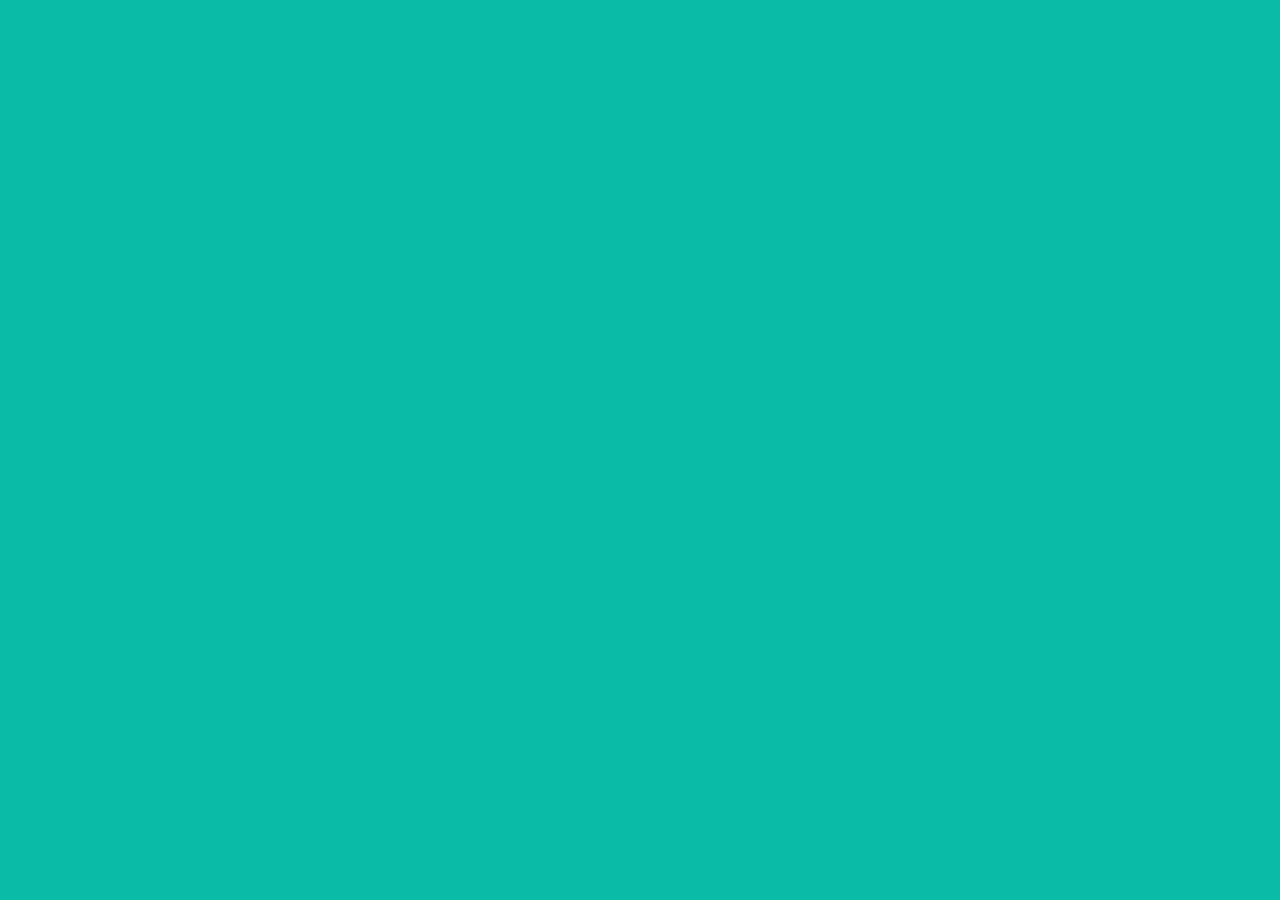
==== games.html @ e1ec4a6f "Simple clearout and beginning Homepage design" ====
<!DOCTYPE html>

<html>

<head>
    <link rel="Stylesheet" href="StyleSheet.css">
    <title>Games | Jack The Robot</title>
    <link rel="icon" type="image/x-icon" href="/personalImages/Favicon.png">
</head>

<body>
    
</body>

</html>
---- StyleSheet.css ----
﻿:root{
    --teal: rgb(10, 187, 167);
    --deepTeal: rgb(0, 42, 51);
    --lightTeal: rgb(209, 255, 207);
    --lowOpacityTeal: rgba(67, 238, 185, 0.5);
}

body{
    background-color: var(--teal);
}

#logo{
    display:block;
    width: 40%;
    margin-left: 30%;
}

nav{
    display: flex;
    justify-content: center;
    align-content: center;
}

.button{
    font-family: 'IBM Plex Sans', serif;
    text-decoration: none;
    color: var(--deepTeal);
    text-align: center;
    font-size: 2em;
    border: 10px solid var(--deepteal);
    border-radius: 5px;
    background-color: var(--lightTeal);
    padding-top: 20px;
    padding-bottom: 20px;
    padding-left: 50px;
    padding-right: 50px;
    margin: 30px;
}
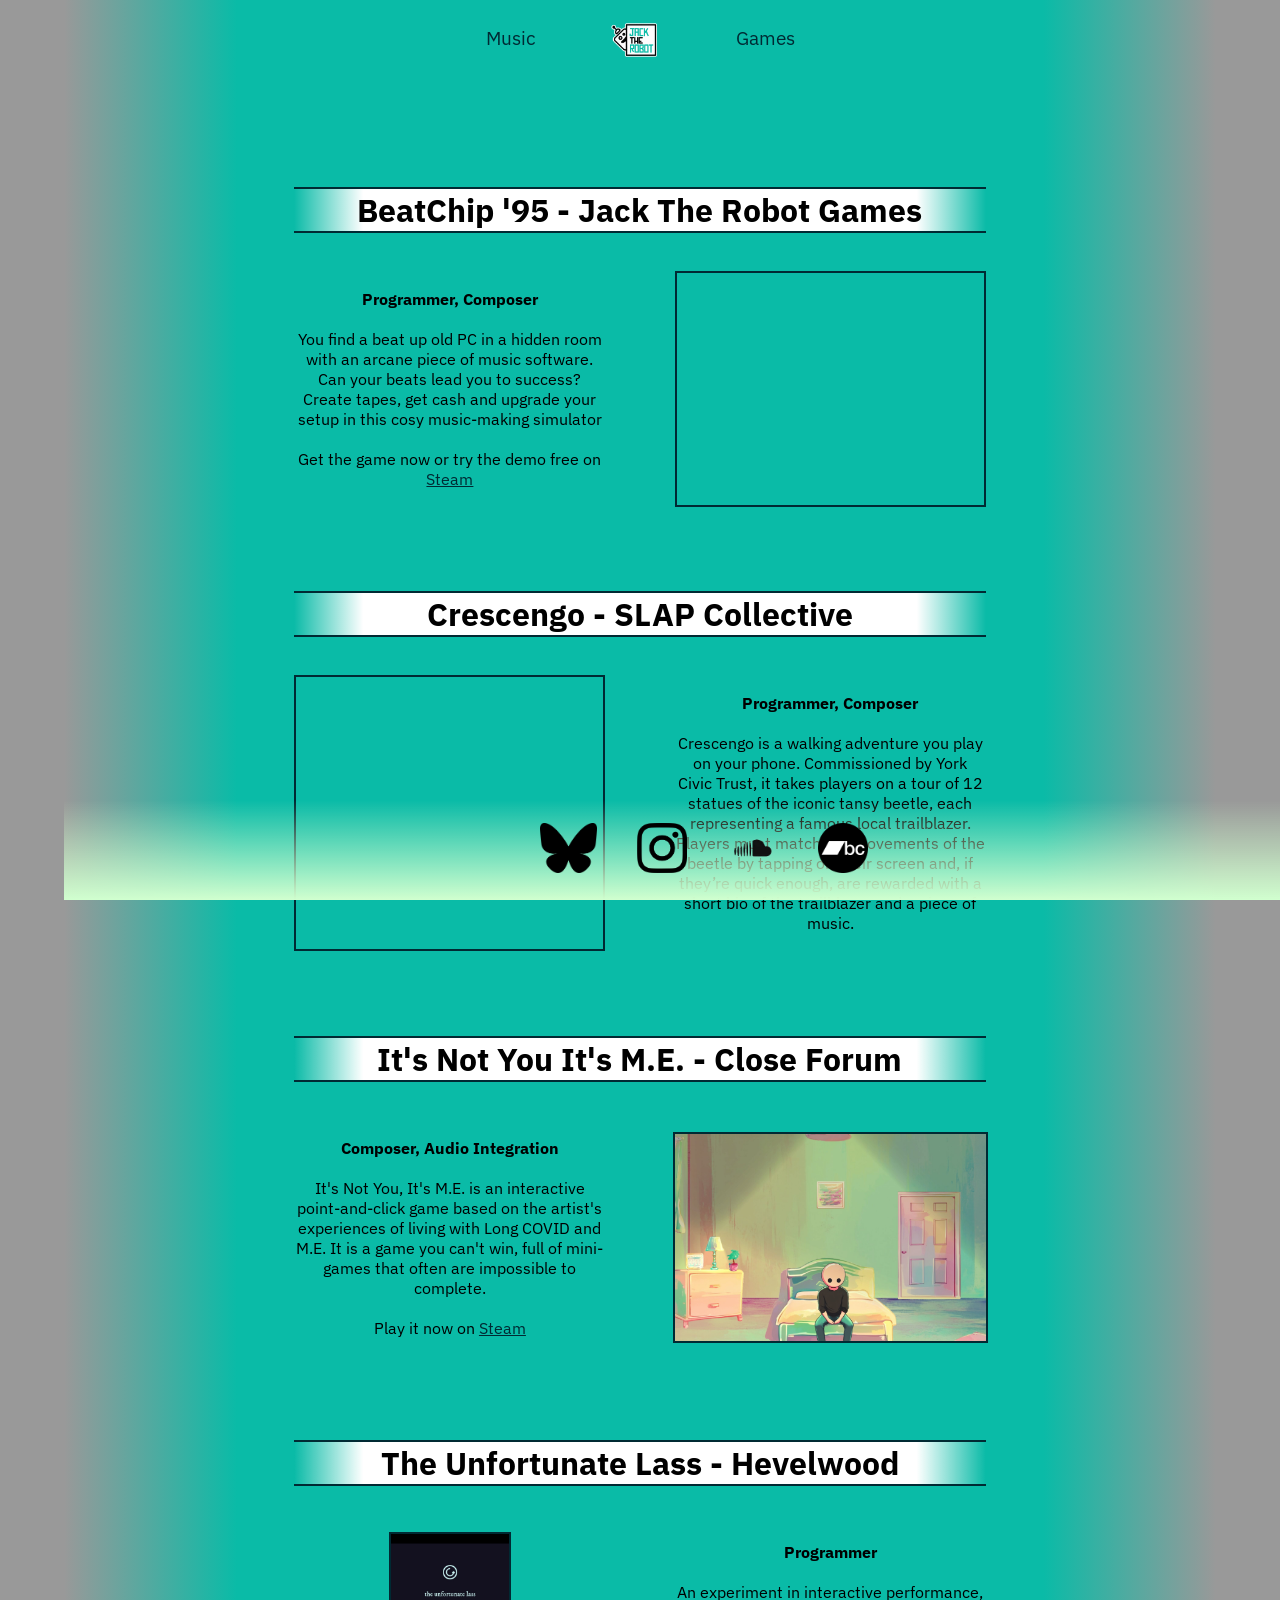
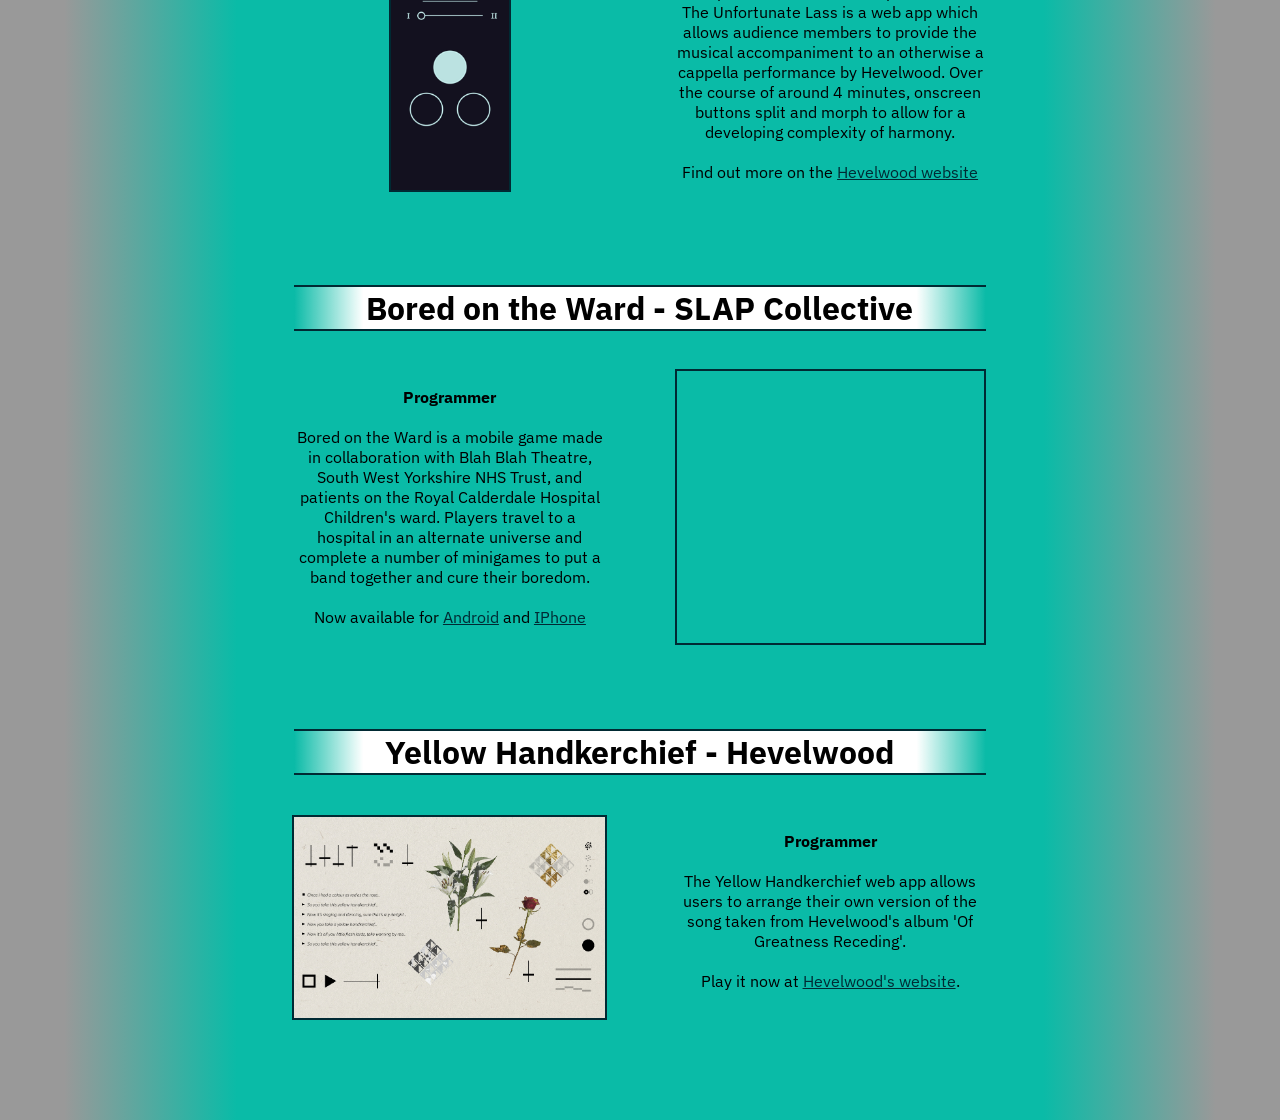
==== commit 54852fdb: "Games and Music pages complete" ====
--- a/games.html
+++ b/games.html
@@ -3,13 +3,122 @@
 <html>
 
 <head>
-    <link rel="Stylesheet" href="StyleSheet.css">
+    <link rel="Stylesheet" href="css/Main.css">
+    <link rel="Stylesheet" href="css/ProjectCard.css">
     <title>Games | Jack The Robot</title>
     <link rel="icon" type="image/x-icon" href="/personalImages/Favicon.png">
+    <link href="https://fonts.googleapis.com/css?family=IBM+Plex+Sans&display=swap" rel="stylesheet">
 </head>
 
 <body>
     
+    <div id="header"></div>
+
+    <div id="content">
+
+        <div class="Spacer"></div>
+
+        <!--BEATCHIP-->
+
+        <div class="ProjectCardLeft">
+            <h2>BeatChip '95 - Jack The Robot Games</h2>
+            <p>
+                <b>Programmer, Composer</b>
+                <br><br>
+                You find a beat up old PC in a hidden room with an arcane piece of music software. Can your beats lead you to success? Create tapes, get cash and upgrade your setup in this cosy music-making simulator
+                <br><br>
+                Get the game now or try the demo free on <a href="https://store.steampowered.com/app/4250100/BeatChip_95/" target="_blank" rel="external">Steam</a>
+            </p>
+            <div class = imageRight>
+                <iframe src="https://www.youtube.com/embed/G-TGi5-ohvU?si=62G3EGTFkpOFBlIH"></iframe>
+            </div>
+        </div>
+
+        <!--CRESCENGO-->
+        <div class="ProjectCardRight">
+            <h2>Crescengo - SLAP Collective</h2>
+            <div class = image>
+                <iframe src="https://www.youtube.com/embed/qSWQ0ElnzQ0?si=OCjk3XyEF9mV4mId"></iframe>
+            </div>
+            <p>
+                <b>Programmer, Composer</b>
+                <br><br>
+                Crescengo is a walking adventure you play on your phone. Commissioned by York Civic Trust, it takes players on a tour of 12 statues of the iconic tansy beetle, each representing a famous local trailblazer. Players must match the movements of the beetle by tapping on their screen and, if they’re quick enough, are rewarded with a short bio of the trailblazer and a piece of music.
+            </p>
+        </div>
+
+        <!--IT'S NOT YOU-->
+
+        <div class="ProjectCardLeft">
+            <h2>It's Not You It's M.E. - Close Forum</h2>
+            <p>
+                <b>Composer, Audio Integration</b>
+                <br><br>
+                It's Not You, It's M.E. is an interactive point-and-click game based on the artist's experiences of living with Long COVID and M.E. It is a game you can't win, full of mini-games that often are impossible to complete.
+                <br><br>
+                Play it now on <a href="https://store.steampowered.com/app/4109440/Its_Not_You_Its_ME/" target="_blank" rel="external">Steam</a>
+            </p>
+            <div class = imageRight>
+            <img src="projectImages/It's Not You.jpg" alt="It's Not You It's M.E. promo image" />
+            </div>
+        </div>
+
+        <!--THE UNFORTUNATE LASS-->
+
+        <div class="ProjectCardRight">
+            <h2>The Unfortunate Lass - Hevelwood</h2>
+            <div class = image>
+            <img src="projectImages/UnfortunateLass.jpg" alt="Unfortunate Lass Screenshot" />
+            </div>
+            <p>
+                <b>Programmer</b>
+                <br><br>
+                An experiment in interactive performance, The Unfortunate Lass is a web app which allows audience members to provide the musical accompaniment to an otherwise a cappella performance by Hevelwood. Over the course of around 4 minutes, onscreen buttons split and morph to allow for a developing complexity of harmony.
+                <br><br>
+                Find out more on the <a href="https://www.hevelwood.com/" target="_blank" rel="external">Hevelwood website</a>
+            </p>
+        </div>
+
+        <!--BORED ON THE WARD-->
+
+        <div class="ProjectCardLeft">
+            <h2>Bored on the Ward - SLAP Collective</h2>
+            <p>
+                <b>Programmer</b>
+                <br><br>
+                Bored on the Ward is a mobile game made in collaboration with Blah Blah Theatre, South West Yorkshire NHS Trust, and patients on the Royal Calderdale Hospital Children's ward. Players travel to a hospital in an alternate universe and complete a number of minigames to put a band together and cure their boredom.
+                <br><br>
+                Now available for <a href="https://play.google.com/store/apps/details?id=com.SLAPCollective.BoredontheWard&hl=en" target="_blank" rel="external">Android</a> and <a href="https://apps.apple.com/gb/app/bored-on-the-ward/id6755676485" target="_blank" rel="external">IPhone</a>
+            </p>
+            <div class = imageRight>
+            <iframe src="https://www.youtube.com/embed/I3x4KXWPwZw?si=oVd1nVtRYz0YwXmG"></iframe>
+            </div>
+        </div>
+
+        <!--YELLOW HANDKERCHIEF-->
+
+        <div class="ProjectCardRight">
+            <h2>Yellow Handkerchief - Hevelwood</h2>
+            <div class = image>
+            <img src="projectImages/Yellow Handkerchief.png" alt="Yellow Handkerchief Screenshot" />
+            </div>
+            <p>
+                <b>Programmer</b>
+                <br><br>
+                The Yellow Handkerchief web app allows users to arrange their own version of the song taken from Hevelwood's album 'Of Greatness Receding'.
+                <br><br>
+                Play it now at <a href="https://hevelwood.com/yellow-handkerchief" target="_blank" rel="external">Hevelwood's website</a>.
+            </p>
+        </div>
+
+        <div class="Spacer"></div>
+
+        <div id="footer"></div>
+    </div>
+
+    
+    <script src="Scripts/Main.js"></script>
+
 </body>
 
 </html>
--- a/css/Main.css
+++ b/css/Main.css
@@ -0,0 +1,39 @@
+﻿:root{
+    --teal: rgb(10, 187, 167);
+    --deepTeal: rgb(0, 42, 51);
+    --lightTeal: rgb(209, 255, 207);
+    --lowOpacityTeal: rgba(67, 238, 185, 0.5);
+    --zeroOpacityTeal: rgba(67, 238, 185, 0);
+}
+
+@keyframes backgroundAnimation{
+    0% {background-image: url(../woodsImages/stream1.jpg);}
+    33% {background-image: url(../woodsImages/stream2.jpg);}
+    66% {background-image: url(../woodsImages/stream3.jpg);}
+    100% {background-image: url(../woodsImages/stream1.jpg);}
+}
+
+body{
+    animation-name: backgroundAnimation;
+    animation-duration: 4s;
+    animation-iteration-count: infinite;
+    background-size:cover;
+    background-repeat:no-repeat;
+    background-color: rgba(128,128,128,0.8);
+    background-blend-mode: color;
+    margin:0;
+}
+
+#content{
+    width: 90%;
+    min-height: 100vh;
+    margin-left:auto;
+    margin-right:auto;
+    background: linear-gradient(
+        to right,
+        transparent 0%,
+        var(--teal) 15%,
+        var(--teal) 85%,
+        transparent 100%
+    );
+}
--- a/css/ProjectCard.css
+++ b/css/ProjectCard.css
@@ -0,0 +1,68 @@
+.Spacer{
+    height:100px;
+}
+
+.ProjectCardLeft,
+.ProjectCardRight{
+    display: grid;
+    width:60%;
+    margin-left:auto;
+    margin-right:auto;
+    margin-top:60px;
+    grid-template-columns: 45% 10% 45%;
+    font-family: 'IBM Plex Sans', serif;
+    text-align: center;
+}
+
+.ProjectCardLeft img,
+.ProjectCardRight img{
+    display: block;
+    height: auto;
+    max-width: 100%;
+    max-height: 256px;
+    border: 2px solid var(--deepTeal);
+}
+
+.ProjectCardLeft iframe,
+.ProjectCardRight iframe{
+    width: 100%;
+    height: 100%;
+    min-height: 200px;
+    border: 2px solid var(--deepTeal);
+}
+
+.ProjectCardLeft h2,
+.ProjectCardRight h2{
+    width: 100%;
+    grid-column: span 3;
+    font-size: 2em;
+    border-top: 2px solid var(--deepTeal);
+    border-bottom: 2px solid var(--deepTeal);
+    margin-bottom: 40px;
+    background-image: linear-gradient(
+        to right,
+        transparent 0%,
+        rgba(255, 255, 255, 1) 10%,
+        rgba(255, 255, 255, 1) 90%,
+        transparent 100%
+    );
+}
+
+.ProjectCardRight p{
+    grid-column-start: 3;
+}
+
+a{
+    color: var(--deepTeal);
+}
+
+.image,
+.imageRight{
+    display: flex;
+    justify-content: center;
+    align-items: center;
+}
+
+.imageRight{
+    grid-column-start: 3;
+}
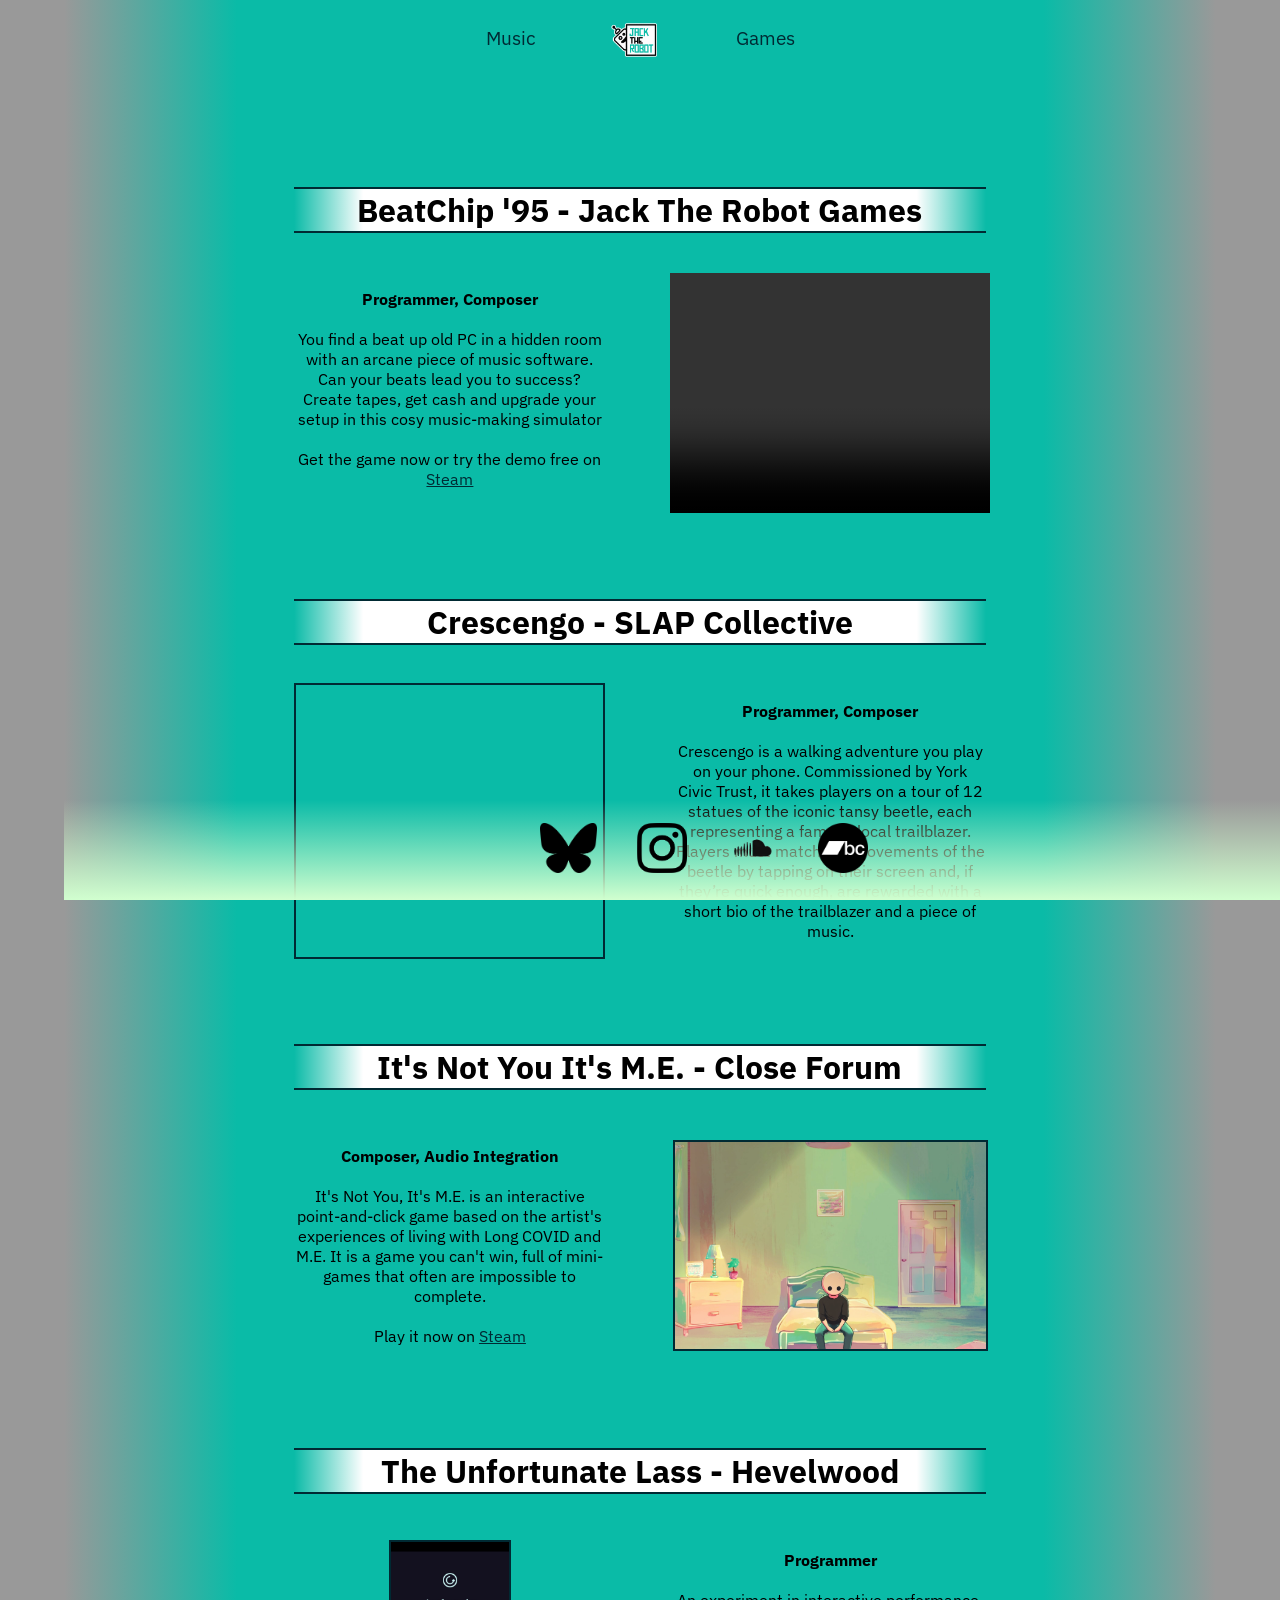
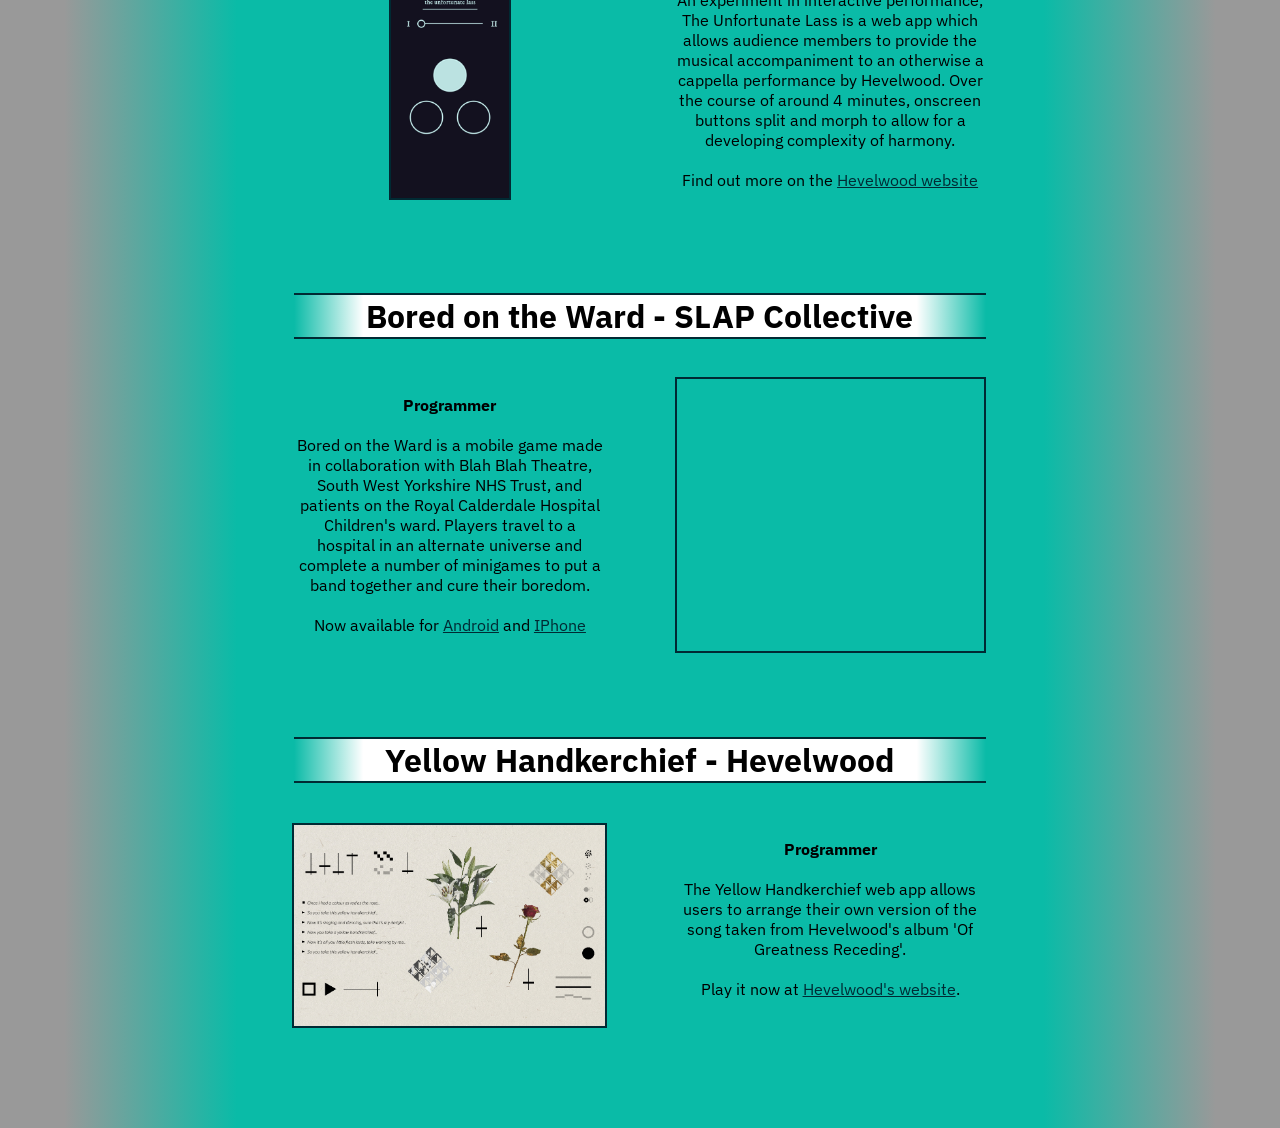
==== commit 103ecf73: "Mobile view complete" ====
--- a/games.html
+++ b/games.html
@@ -22,6 +22,11 @@
 
         <div class="ProjectCardLeft">
             <h2>BeatChip '95 - Jack The Robot Games</h2>
+            <div class = mobileImage>
+                <video width="320" height="240" controls>
+                    <source src="Videos/BeatChip95-Trailer-V4.mp4" type="video/mp4">
+                </video>
+            </div>
             <p>
                 <b>Programmer, Composer</b>
                 <br><br>
@@ -30,7 +35,9 @@
                 Get the game now or try the demo free on <a href="https://store.steampowered.com/app/4250100/BeatChip_95/" target="_blank" rel="external">Steam</a>
             </p>
             <div class = imageRight>
-                <iframe src="https://www.youtube.com/embed/G-TGi5-ohvU?si=62G3EGTFkpOFBlIH"></iframe>
+                <video width="320" height="240" controls>
+                    <source src="Videos/BeatChip95-Trailer-V4.mp4" type="video/mp4">
+                </video>
             </div>
         </div>
 
@@ -51,6 +58,9 @@
 
         <div class="ProjectCardLeft">
             <h2>It's Not You It's M.E. - Close Forum</h2>
+            <div class = mobileImage>
+            <img src="projectImages/It's Not You.jpg" alt="It's Not You It's M.E. promo image" />
+            </div>
             <p>
                 <b>Composer, Audio Integration</b>
                 <br><br>
@@ -83,6 +93,9 @@
 
         <div class="ProjectCardLeft">
             <h2>Bored on the Ward - SLAP Collective</h2>
+            <div class = mobileImage>
+            <iframe src="https://www.youtube.com/embed/I3x4KXWPwZw?si=oVd1nVtRYz0YwXmG"></iframe>
+            </div>
             <p>
                 <b>Programmer</b>
                 <br><br>
--- a/css/ProjectCard.css
+++ b/css/ProjectCard.css
@@ -56,6 +56,11 @@
     color: var(--deepTeal);
 }
 
+.mobileImage{
+    display: none;
+    
+}
+
 .image,
 .imageRight{
     display: flex;
@@ -65,4 +70,30 @@
 
 .imageRight{
     grid-column-start: 3;
+}
+
+@media(max-width:800px){
+    .imageRight{
+        display: none;
+    }
+
+    .ProjectCardRight p{
+        grid-column-start: 1;
+    }
+
+    .ProjectCardLeft p{
+        grid-column-start: 1;
+    }
+
+    .ProjectCardLeft,
+    .ProjectCardRight{
+        grid-template-columns: 100%;
+    }
+
+    .mobileImage{
+        display: flex;
+        justify-content: center;
+        align-items: center;
+        grid-column-start: 1;
+    }
 }
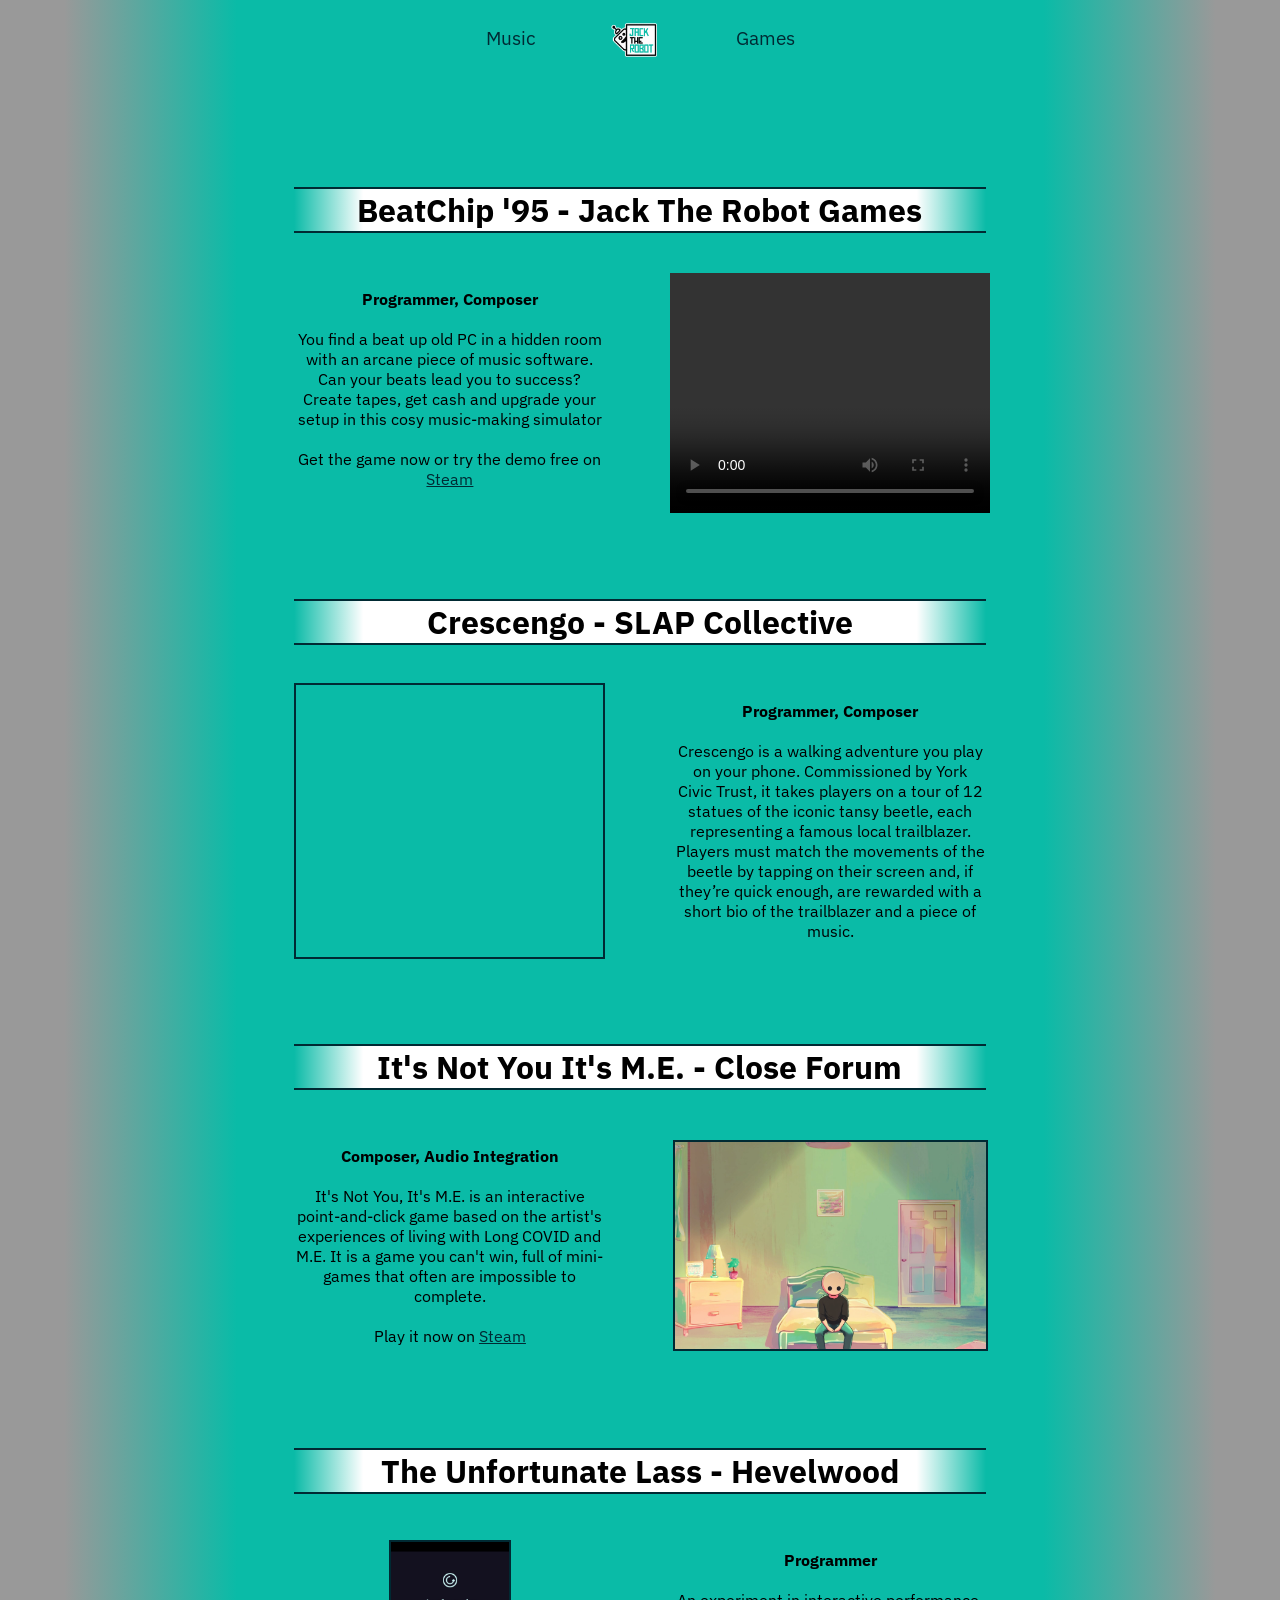
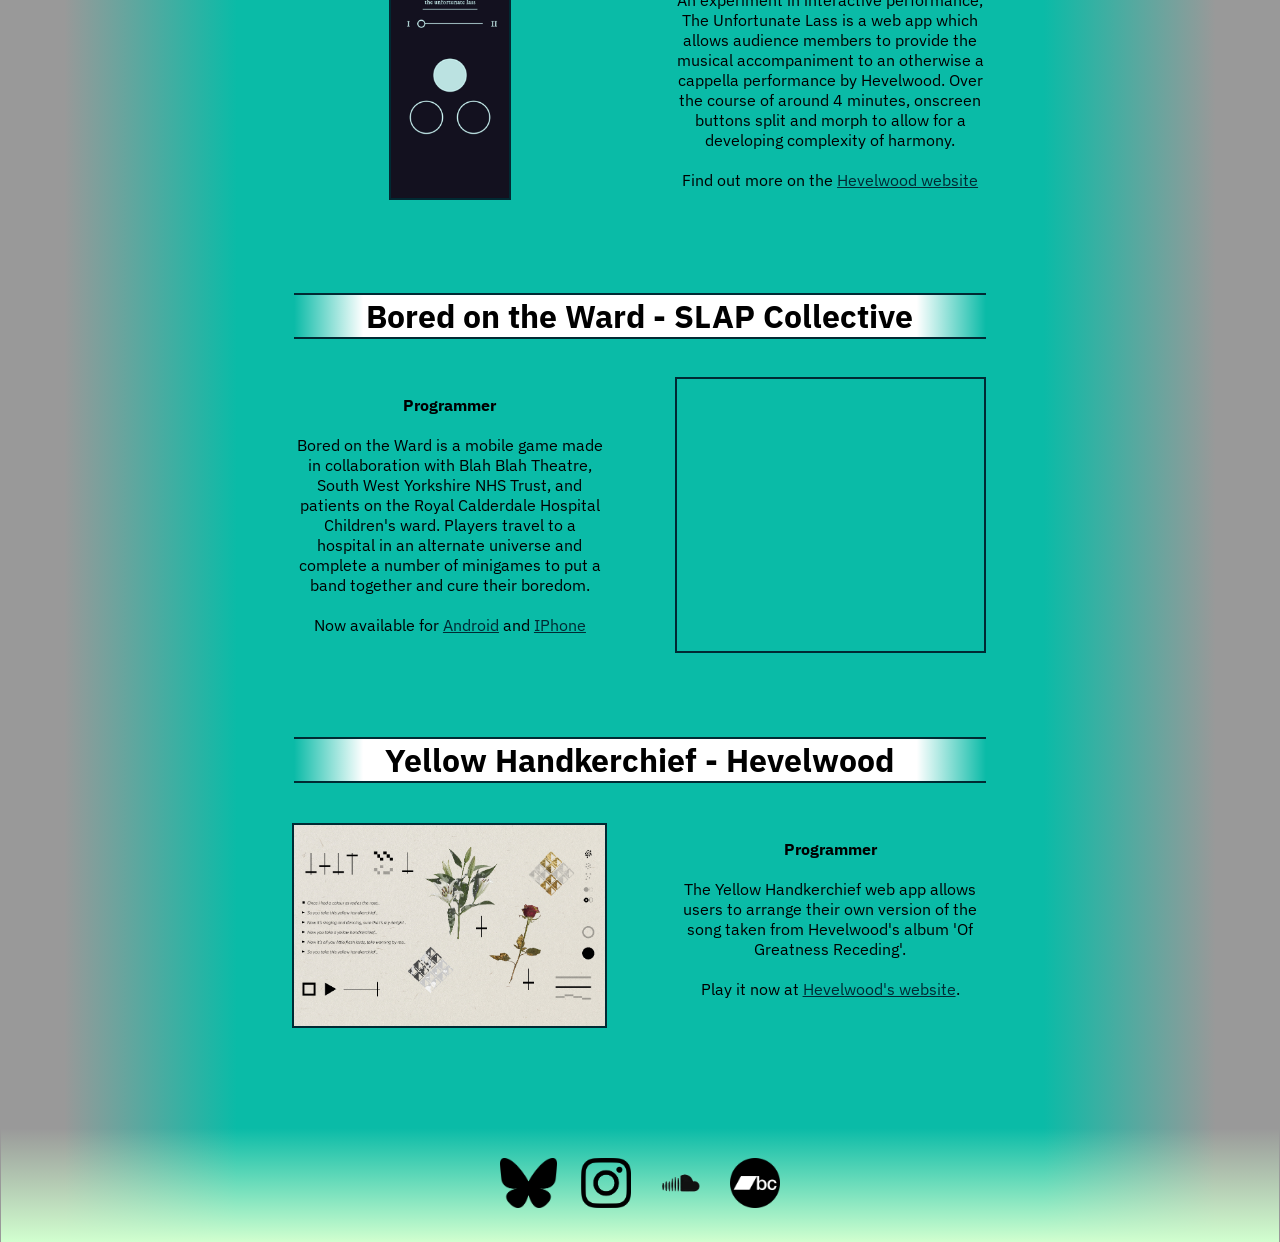
==== commit 55d62836: "Attempt fix mobile view" ====
--- a/games.html
+++ b/games.html
@@ -3,6 +3,7 @@
 <html>
 
 <head>
+    <meta name="viewport" content="width=device-width, initial-scale=1.0">
     <link rel="Stylesheet" href="css/Main.css">
     <link rel="Stylesheet" href="css/ProjectCard.css">
     <title>Games | Jack The Robot</title>
@@ -134,4 +135,4 @@
 
 </body>
 
-</html>+</html>
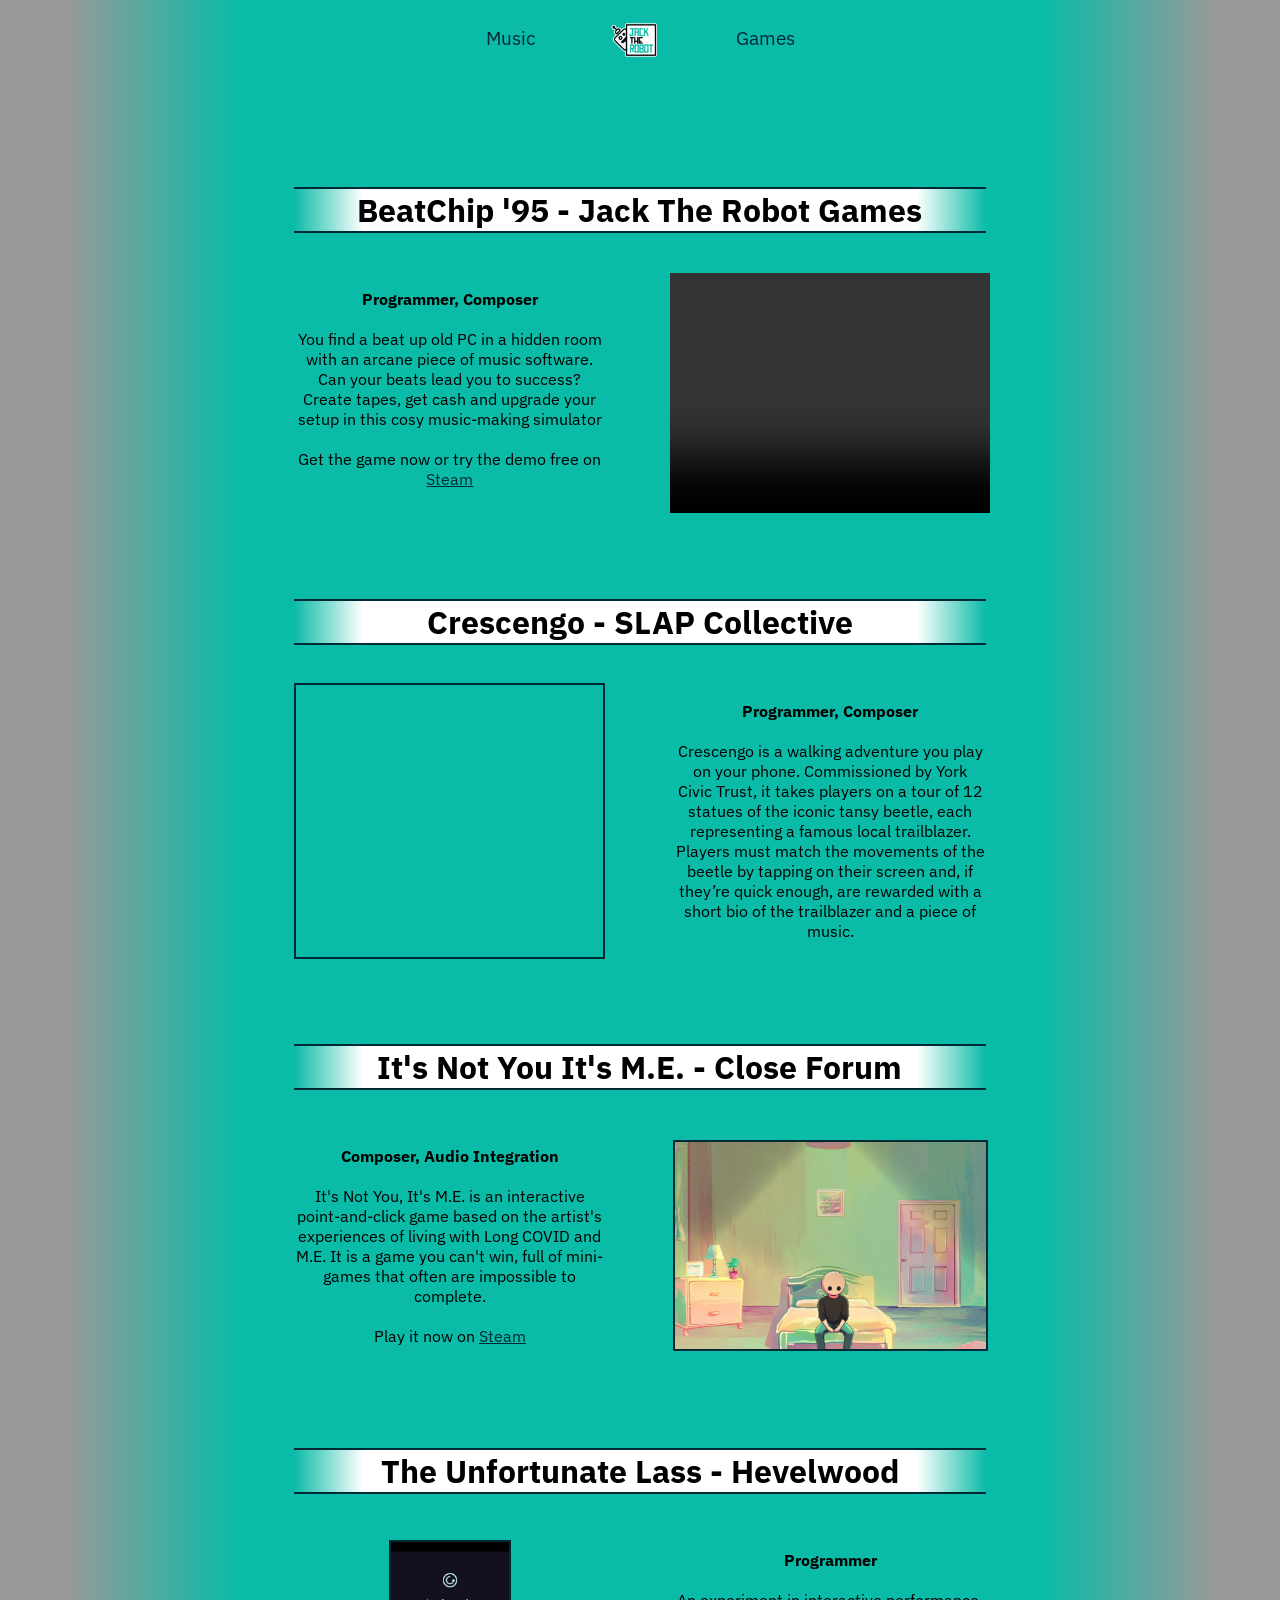
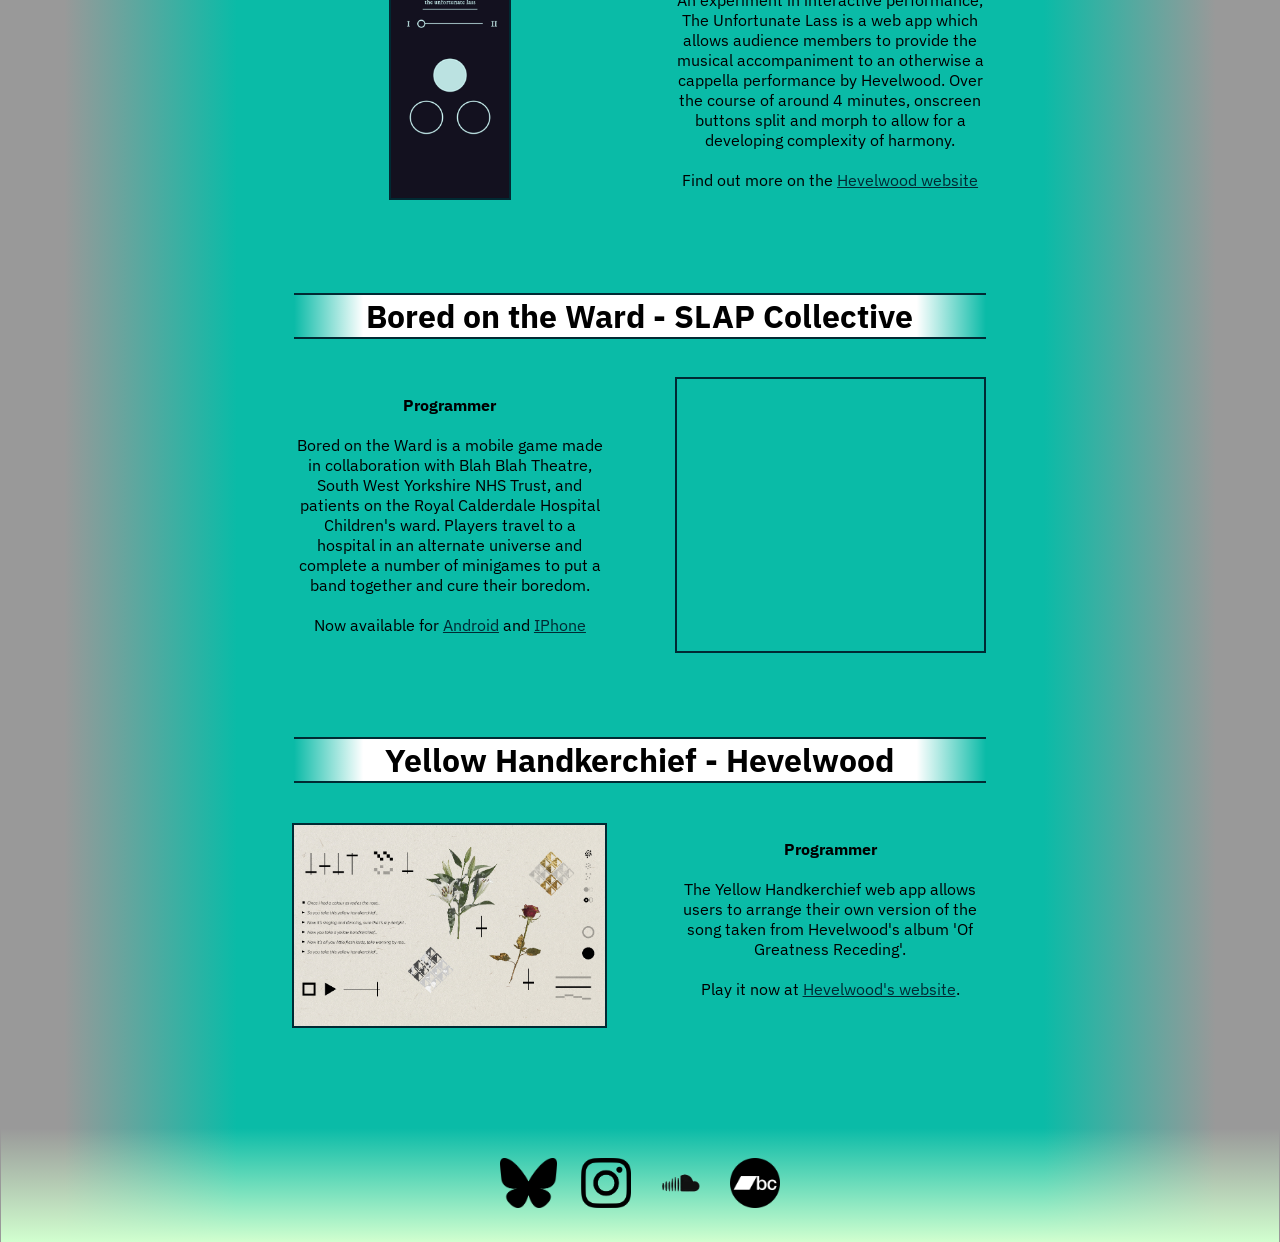
==== commit 55d50c07: "Attempt to fix BeatChip trailer" ====
--- a/games.html
+++ b/games.html
@@ -25,7 +25,7 @@
             <h2>BeatChip '95 - Jack The Robot Games</h2>
             <div class = mobileImage>
                 <video width="320" height="240" controls>
-                    <source src="Videos/BeatChip95-Trailer-V4.mp4" type="video/mp4">
+                    <source src="Videos/BeatChip95-Trailer-web.mp4" type="video/mp4">
                 </video>
             </div>
             <p>
@@ -37,7 +37,7 @@
             </p>
             <div class = imageRight>
                 <video width="320" height="240" controls>
-                    <source src="Videos/BeatChip95-Trailer-V4.mp4" type="video/mp4">
+                    <source src="Videos/BeatChip95-Trailer-web.mp4" type="video/mp4">
                 </video>
             </div>
         </div>
